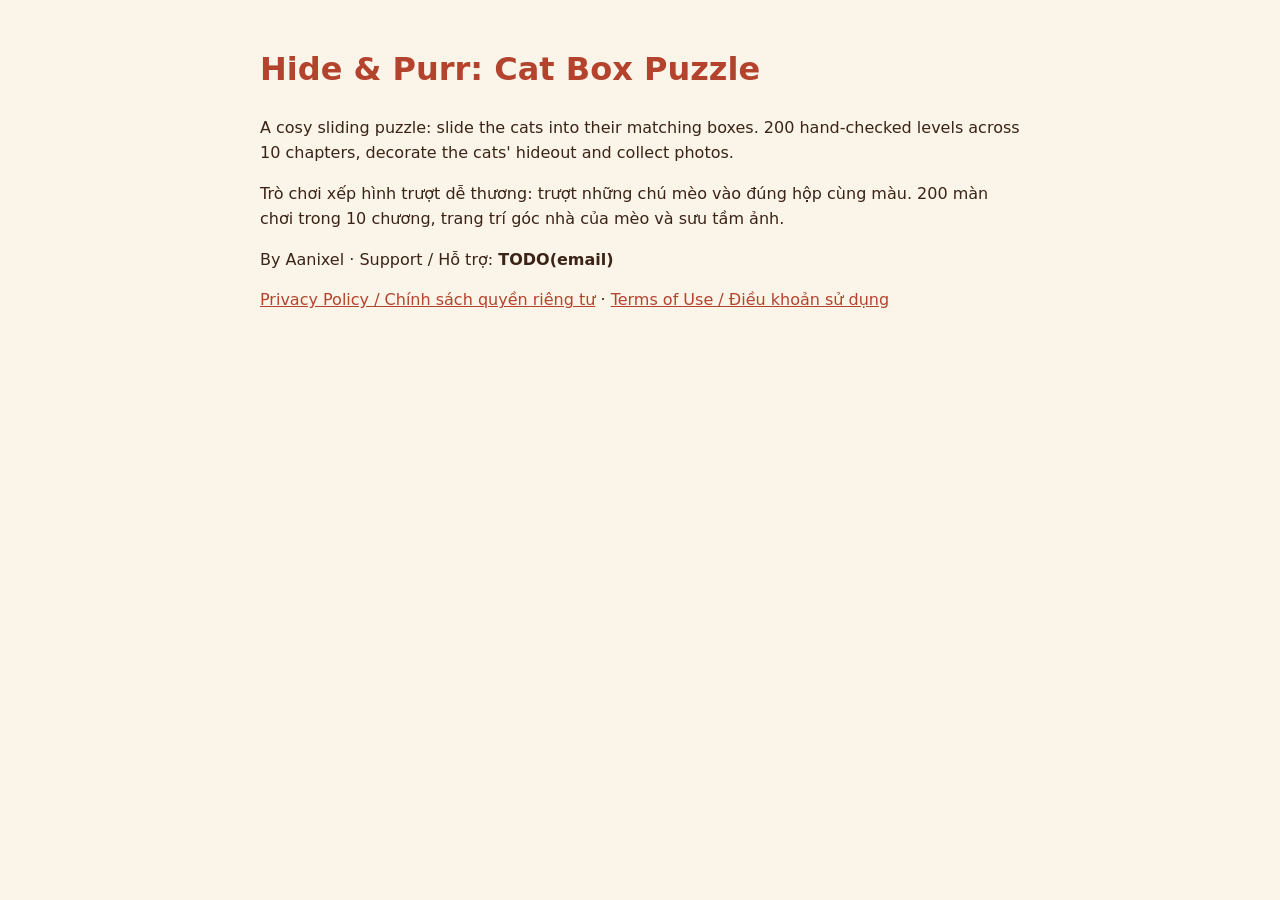
==== index.html @ 9205ee83 "Hide & Purr site update" ====
<!doctype html>
<html lang="en">
<head>
<meta charset="utf-8">
<meta name="viewport" content="width=device-width, initial-scale=1">
<title>Hide &amp; Purr: Cat Box Puzzle</title>
<link rel="stylesheet" href="style.css">
</head>
<body>
<main>
<h1>Hide &amp; Purr: Cat Box Puzzle</h1>
<p lang="en">A cosy sliding puzzle: slide the cats into their matching boxes. 200 hand-checked levels across 10 chapters, decorate the cats' hideout and collect photos.</p>
<p lang="vi">Trò chơi xếp hình trượt dễ thương: trượt những chú mèo vào đúng hộp cùng màu. 200 màn chơi trong 10 chương, trang trí góc nhà của mèo và sưu tầm ảnh.</p>
<p>By Aanixel · Support / Hỗ trợ: <b>TODO(email)</b></p>
<p><a href="privacy.html">Privacy Policy / Chính sách quyền riêng tư</a> · <a href="terms.html">Terms of Use / Điều khoản sử dụng</a></p>
</main>
</body>
</html>
---- style.css ----
body { margin: 0; background: #fbf4e9; color: #3a2416; font: 16px/1.55 system-ui, -apple-system, "Segoe UI", Roboto, sans-serif; }
main { max-width: 760px; margin: 0 auto; padding: 24px 20px 64px; }
h1 { color: #b4432e; }
a { color: #b4432e; }
.nav { font-size: 14px; }
table { border-collapse: collapse; width: 100%; font-size: 14px; }
th, td { border: 1px solid #e3d3bd; padding: 6px 8px; text-align: left; vertical-align: top; }
th { background: #f3e6d2; }
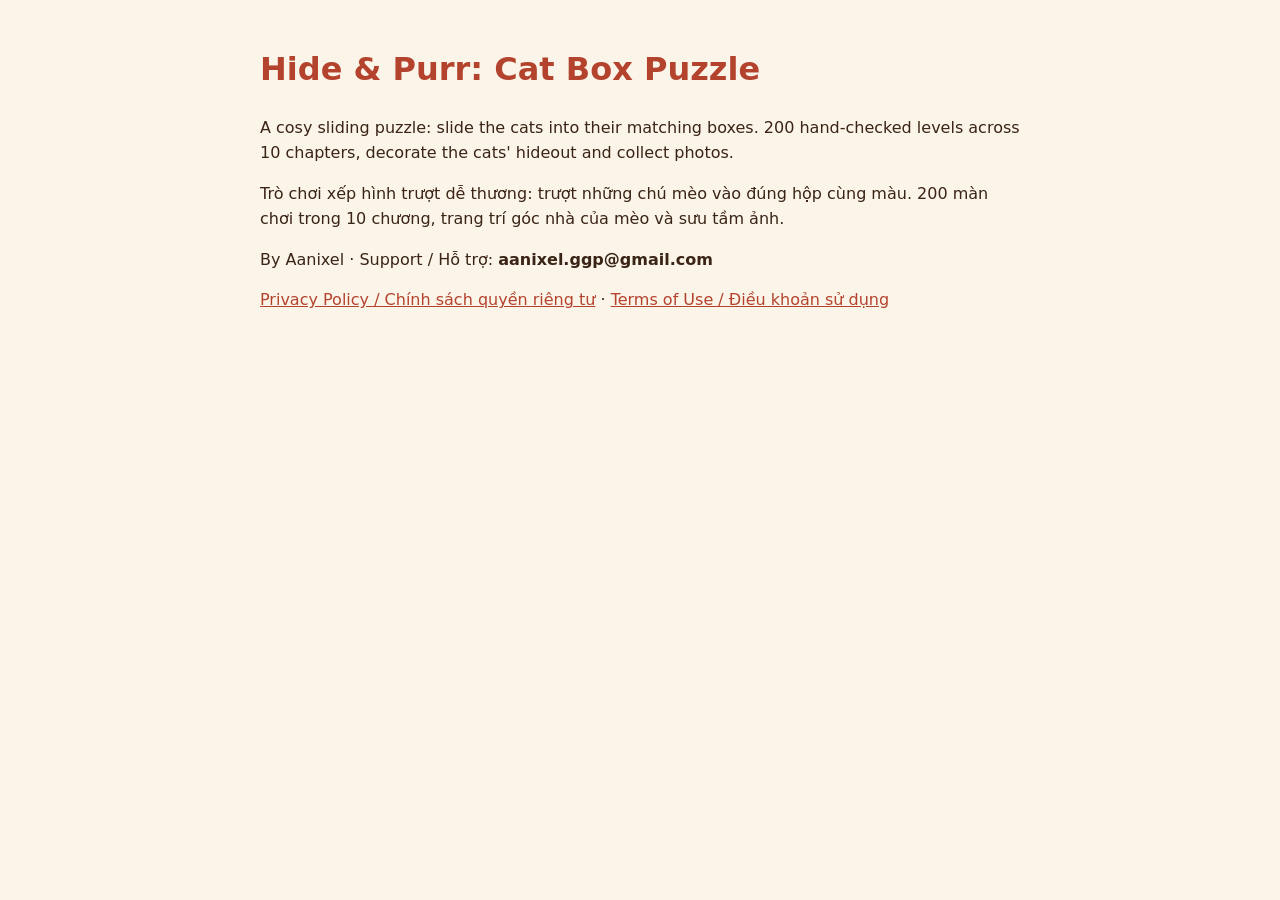
==== commit e8c2baff: "Hide & Purr site update" ====
--- a/index.html
+++ b/index.html
@@ -11,7 +11,7 @@
 <h1>Hide &amp; Purr: Cat Box Puzzle</h1>
 <p lang="en">A cosy sliding puzzle: slide the cats into their matching boxes. 200 hand-checked levels across 10 chapters, decorate the cats' hideout and collect photos.</p>
 <p lang="vi">Trò chơi xếp hình trượt dễ thương: trượt những chú mèo vào đúng hộp cùng màu. 200 màn chơi trong 10 chương, trang trí góc nhà của mèo và sưu tầm ảnh.</p>
-<p>By Aanixel · Support / Hỗ trợ: <b>TODO(email)</b></p>
+<p>By Aanixel · Support / Hỗ trợ: <b>aanixel.ggp@gmail.com</b></p>
 <p><a href="privacy.html">Privacy Policy / Chính sách quyền riêng tư</a> · <a href="terms.html">Terms of Use / Điều khoản sử dụng</a></p>
 </main>
 </body>
